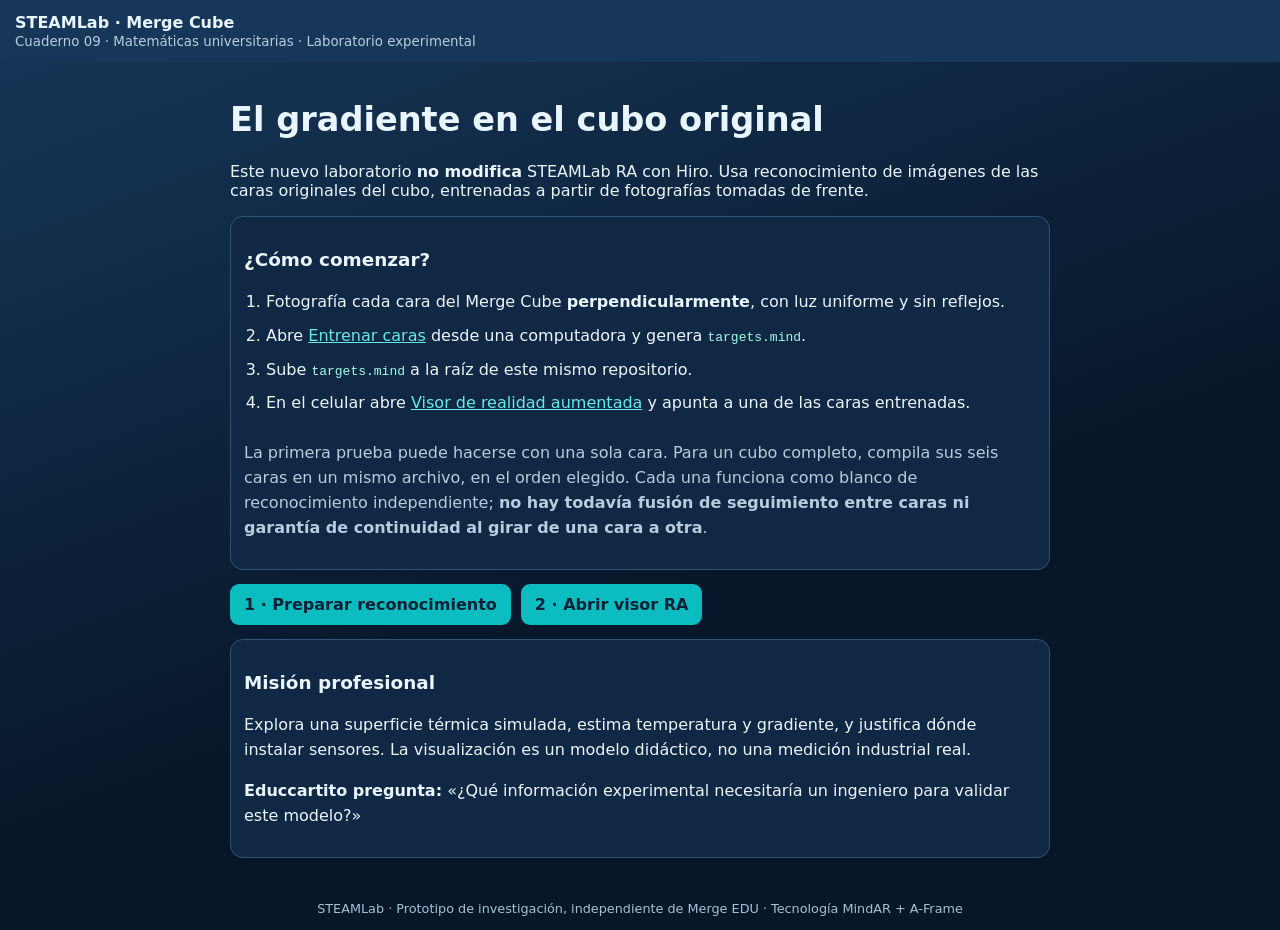
==== index.html @ b9896bbe "Add files via upload" ====
<!doctype html><html lang="es"><head><meta charset="utf-8"><meta name="viewport" content="width=device-width,initial-scale=1"><title>STEAMLab · Merge Cube experimental</title><link rel="stylesheet" href="style.css"></head><body><header><strong>STEAMLab · Merge Cube</strong><small>Cuaderno 09 · Matemáticas universitarias · Laboratorio experimental</small></header><main><h1>El gradiente en el cubo original</h1><p>Este nuevo laboratorio <strong>no modifica</strong> STEAMLab RA con Hiro. Usa reconocimiento de imágenes de las caras originales del cubo, entrenadas a partir de fotografías tomadas de frente.</p><div class="card"><h2>¿Cómo comenzar?</h2><ol><li>Fotografía cada cara del Merge Cube <b>perpendicularmente</b>, con luz uniforme y sin reflejos.</li><li>Abre <a href="entrenar.html">Entrenar caras</a> desde una computadora y genera <code>targets.mind</code>.</li><li>Sube <code>targets.mind</code> a la raíz de este mismo repositorio.</li><li>En el celular abre <a href="visor.html">Visor de realidad aumentada</a> y apunta a una de las caras entrenadas.</li></ol><p class="muted">La primera prueba puede hacerse con una sola cara. Para un cubo completo, compila sus seis caras en un mismo archivo, en el orden elegido. Cada una funciona como blanco de reconocimiento independiente; <b>no hay todavía fusión de seguimiento entre caras ni garantía de continuidad al girar de una cara a otra</b>.</p></div><div class="links"><a class="btn" href="entrenar.html">1 · Preparar reconocimiento</a><a class="btn" href="visor.html">2 · Abrir visor RA</a></div><section class="card"><h2>Misión profesional</h2><p>Explora una superficie térmica simulada, estima temperatura y gradiente, y justifica dónde instalar sensores. La visualización es un modelo didáctico, no una medición industrial real.</p><p><b>Educcartito pregunta:</b> «¿Qué información experimental necesitaría un ingeniero para validar este modelo?»</p></section></main><footer>STEAMLab · Prototipo de investigación, independiente de Merge EDU · Tecnología MindAR + A-Frame</footer></body></html>
---- style.css ----
:root{font-family:system-ui,Segoe UI,Arial,sans-serif;background:#07172a;color:#eaf6ff}*{box-sizing:border-box}body{margin:0;background:linear-gradient(160deg,#17385a,#07172a 60%);min-height:100vh}header{background:#17375a;padding:13px 15px;display:grid;gap:2px}header small,.muted{color:#b7cddd}main{max-width:850px;margin:auto;padding:15px}h1{font-size:clamp(1.35rem,5vw,2.1rem);line-height:1.2}h2{font-size:1.15rem}.card{border:1px solid #355474;background:#102843;border-radius:13px;padding:13px;margin:14px 0;line-height:1.55}ol{padding-left:22px}li{padding-bottom:9px}a{color:#65e9ea}a.btn,button{display:inline-block;background:#0bbcc1;border:0;color:#082135;padding:11px 14px;border-radius:9px;font-weight:750;text-decoration:none;cursor:pointer}.links{display:flex;gap:10px;flex-wrap:wrap}code{color:#9ffde8}footer{padding:14px;color:#a7c1d4;font-size:.8rem;text-align:center}input[type=file]{max-width:100%;padding:9px 0}button:disabled{opacity:.45}#status{white-space:pre-wrap;line-height:1.4}#hud{position:fixed;left:7px;right:7px;top:7px;z-index:20;pointer-events:none;max-width:340px}#hud .panel{pointer-events:auto;background:#071827e9;border:1px solid #52809f;padding:9px;border-radius:10px;font-size:.86rem}#hud .panel p{margin:5px 0}#hud label{display:block;margin-top:6px}#hud input[type=range]{display:block;width:100%;accent-color:#00d5d6}#hud a{color:#70eff0}#estado{position:fixed;bottom:8px;left:7px;right:7px;background:#061a2ce6;padding:8px;border-radius:8px;color:white;text-align:center;z-index:20;font-size:.82rem;pointer-events:none}
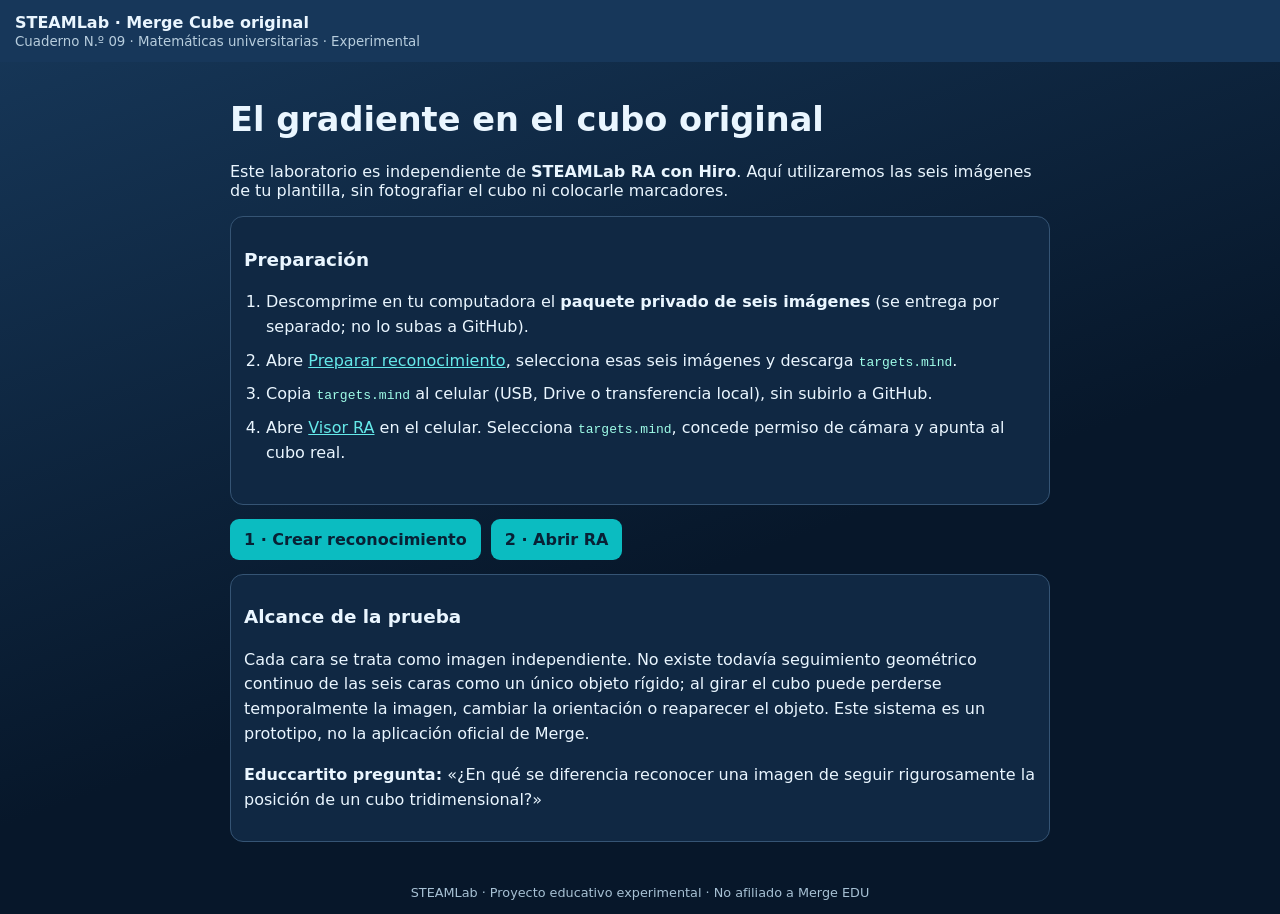
==== commit e670f77f: "Add files via upload" ====
--- a/index.html
+++ b/index.html
@@ -1 +1 @@
-<!doctype html><html lang="es"><head><meta charset="utf-8"><meta name="viewport" content="width=device-width,initial-scale=1"><title>STEAMLab · Merge Cube experimental</title><link rel="stylesheet" href="style.css"></head><body><header><strong>STEAMLab · Merge Cube</strong><small>Cuaderno 09 · Matemáticas universitarias · Laboratorio experimental</small></header><main><h1>El gradiente en el cubo original</h1><p>Este nuevo laboratorio <strong>no modifica</strong> STEAMLab RA con Hiro. Usa reconocimiento de imágenes de las caras originales del cubo, entrenadas a partir de fotografías tomadas de frente.</p><div class="card"><h2>¿Cómo comenzar?</h2><ol><li>Fotografía cada cara del Merge Cube <b>perpendicularmente</b>, con luz uniforme y sin reflejos.</li><li>Abre <a href="entrenar.html">Entrenar caras</a> desde una computadora y genera <code>targets.mind</code>.</li><li>Sube <code>targets.mind</code> a la raíz de este mismo repositorio.</li><li>En el celular abre <a href="visor.html">Visor de realidad aumentada</a> y apunta a una de las caras entrenadas.</li></ol><p class="muted">La primera prueba puede hacerse con una sola cara. Para un cubo completo, compila sus seis caras en un mismo archivo, en el orden elegido. Cada una funciona como blanco de reconocimiento independiente; <b>no hay todavía fusión de seguimiento entre caras ni garantía de continuidad al girar de una cara a otra</b>.</p></div><div class="links"><a class="btn" href="entrenar.html">1 · Preparar reconocimiento</a><a class="btn" href="visor.html">2 · Abrir visor RA</a></div><section class="card"><h2>Misión profesional</h2><p>Explora una superficie térmica simulada, estima temperatura y gradiente, y justifica dónde instalar sensores. La visualización es un modelo didáctico, no una medición industrial real.</p><p><b>Educcartito pregunta:</b> «¿Qué información experimental necesitaría un ingeniero para validar este modelo?»</p></section></main><footer>STEAMLab · Prototipo de investigación, independiente de Merge EDU · Tecnología MindAR + A-Frame</footer></body></html>
+<!doctype html><html lang="es"><head><meta charset="utf-8"><meta name="viewport" content="width=device-width, initial-scale=1"><title>STEAMLab • Merge Cube original</title><link rel="stylesheet" href="style.css"></head><body><header><strong>STEAMLab · Merge Cube original</strong><small>Cuaderno N.º 09 · Matemáticas universitarias · Experimental</small></header><main><h1>El gradiente en el cubo original</h1><p>Este laboratorio es independiente de <b>STEAMLab RA con Hiro</b>. Aquí utilizaremos las seis imágenes de tu plantilla, sin fotografiar el cubo ni colocarle marcadores.</p><div class="card"><h2>Preparación</h2><ol><li>Descomprime en tu computadora el <b>paquete privado de seis imágenes</b> (se entrega por separado; no lo subas a GitHub).</li><li>Abre <a href="entrenar.html">Preparar reconocimiento</a>, selecciona esas seis imágenes y descarga <code>targets.mind</code>.</li><li>Copia <code>targets.mind</code> al celular (USB, Drive o transferencia local), sin subirlo a GitHub.</li><li>Abre <a href="visor.html">Visor RA</a> en el celular. Selecciona <code>targets.mind</code>, concede permiso de cámara y apunta al cubo real.</li></ol></div><div class="links"><a class="btn" href="entrenar.html">1 · Crear reconocimiento</a><a class="btn" href="visor.html">2 · Abrir RA</a></div><div class="card"><h2>Alcance de la prueba</h2><p>Cada cara se trata como imagen independiente. No existe todavía seguimiento geométrico continuo de las seis caras como un único objeto rígido; al girar el cubo puede perderse temporalmente la imagen, cambiar la orientación o reaparecer el objeto. Este sistema es un prototipo, no la aplicación oficial de Merge.</p><p><b>Educcartito pregunta:</b> «¿En qué se diferencia reconocer una imagen de seguir rigurosamente la posición de un cubo tridimensional?»</p></div></main><footer>STEAMLab · Proyecto educativo experimental · No afiliado a Merge EDU</footer></body></html>
